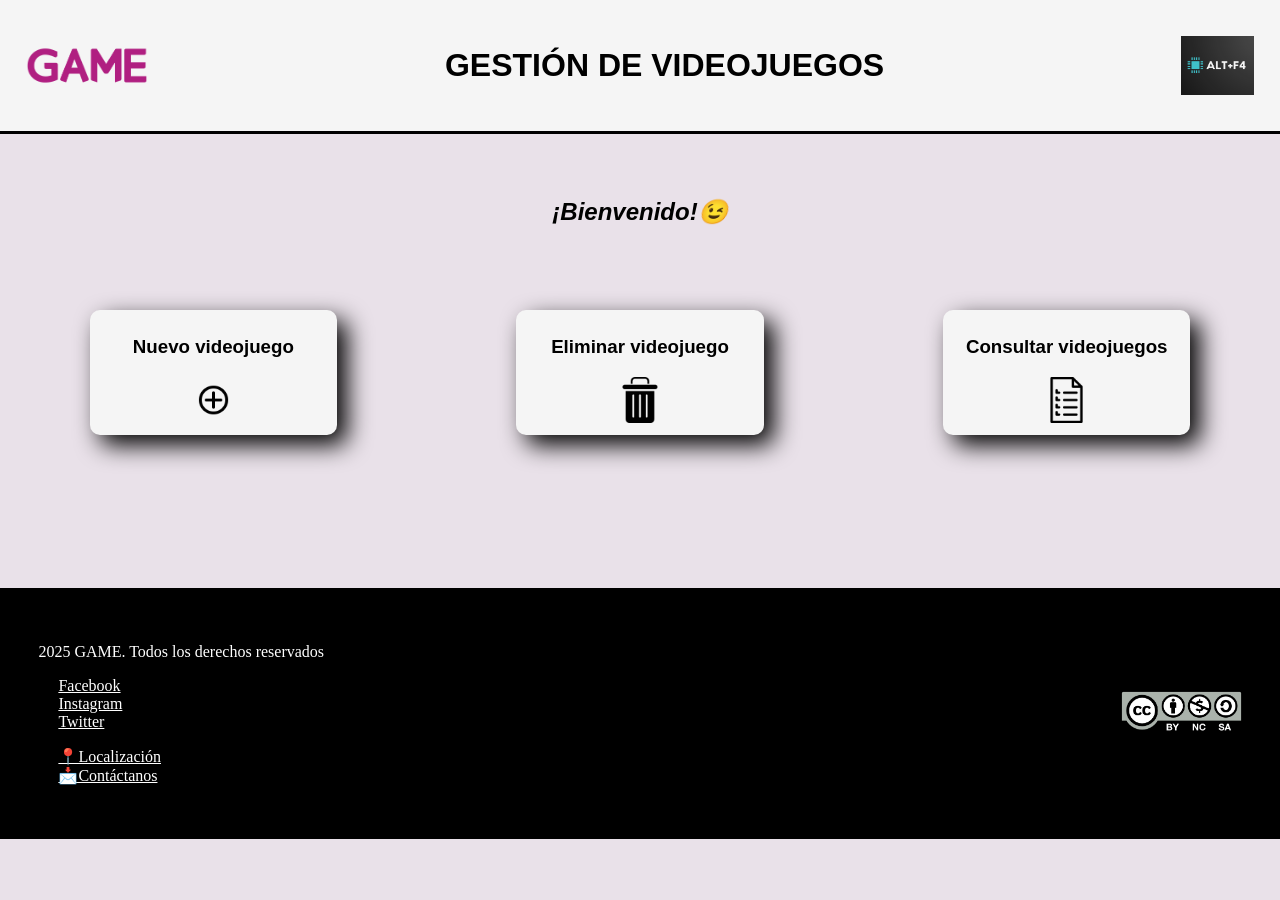
==== paginaWeb/html/index.html @ 191f707f "Avances formulario" ====
<!DOCTYPE html>
<html lang="en">
<head>
    <meta charset="UTF-8">
    <meta name="viewport" content="width=device-width, initial-scale=1.0">
    <title>Gestión de videojuegos</title>
    <link rel="stylesheet" href="../imagenes/">
    <link rel="stylesheet" href="../estilos/estilos.css">
</head>

<body>
    <header>
        <img src="../imagenes/logoGame.png" alt="GAME" width="10%">
        <h1>GESTIÓN DE VIDEOJUEGOS</h1>
        <img src="../imagenes/logoAltF4.png" alt="Alt+F4" width="6%">
    </header>

    <h2><i>¡Bienvenido!😉</i></h2>
    <div class="secciones">
        <a href="nuevoJuego.html">
            <div class="altas">
                <h3>Nuevo videojuego</h3>
                <img src="../imagenes/logoAñadir.png" alt="" width="20%">
            </div>
        </a>

        <a href="">
            <div class="bajas">
                <h3>Eliminar videojuego</h3>
                <img src="../imagenes/logoEliminar.png" alt="" width="20%">
            </div>
        </a>

        <a href="../php/consultarVideojuegos.php">
            <div class="consultar">
                <h3>Consultar videojuegos</h3>
                <img src="../imagenes/logoListar.png" alt="" width="20%">
            </div>
        </a>
    </div>

    <footer>
        <div class="ordenarFooter">
            <div>
                <p>2025 GAME. Todos los derechos reservados</p>
                <p>
                    <a href="https://www.facebook.com/?locale=es_ES">Facebook</a>
                    <br>
                    <a href="https://www.instagram.com/">Instagram</a>
                    <br>
                    <a href="https://x.com/?lang=es">Twitter</a>
                </p>
                <p>
                    <a href="https://www.google.com/maps">📍Localización</a>
                    <br>
                    <a href="https://workspace.google.com/intl/es/gmail/">📩Contáctanos</a>
                </p>
            </div>
            <div class="imgCreativeCommons">
                <img src="../imagenes/creativeCommons.png" alt="" width="30%">
            </div>
        </div>
    </footer>
</body>
</html>
---- paginaWeb/estilos/estilos.css ----
*{
    font-family: 'Franklin Gothic Medium', 'Arial Narrow', Arial, sans-serif;
}

body{
    background-color: rgb(233, 225, 233);
    margin: 0;
    padding: 0;
}

/*HEADER*/
header{
    background-color: whitesmoke;
    display: flex;
    justify-content: space-between;
    padding: 2%;
    margin: 0;
    align-items: center;
    border-bottom: solid;
}

/*FOOTER*/
footer{
    background-color: black;
    padding: 3%;
    margin-top: 5%
}

footer p, footer a{
    font-family: 'Times New Roman', Times, serif;
    color: white;
}

footer a{
    text-decoration: underline;
}

.ordenarFooter{
    display: flex;
    justify-content: space-between;
    align-items: center;
}

.imgCreativeCommons{
    text-align: end;
}

/*------------------------INDEX-------------------------*/
/*CUERPO*/
h2{
    text-align: center;
    margin-top: 5%;
}

.secciones{
    display: flex;
}

a{
    text-decoration: none;
    color: inherit;
    margin: 7%;
    margin-top: 5%;
}

.altas,.bajas,.consultar{
    box-shadow: 10px 10px 25px;
    border-radius: 10px;
    background-color: whitesmoke;
    padding: 3%;
    text-align: center;
    transition: transform 0.3s ease;
}

.altas:hover,.bajas:hover,.consultar:hover{
    background-color: rgb(226, 226, 226);
    transform: scale(1.1);
}
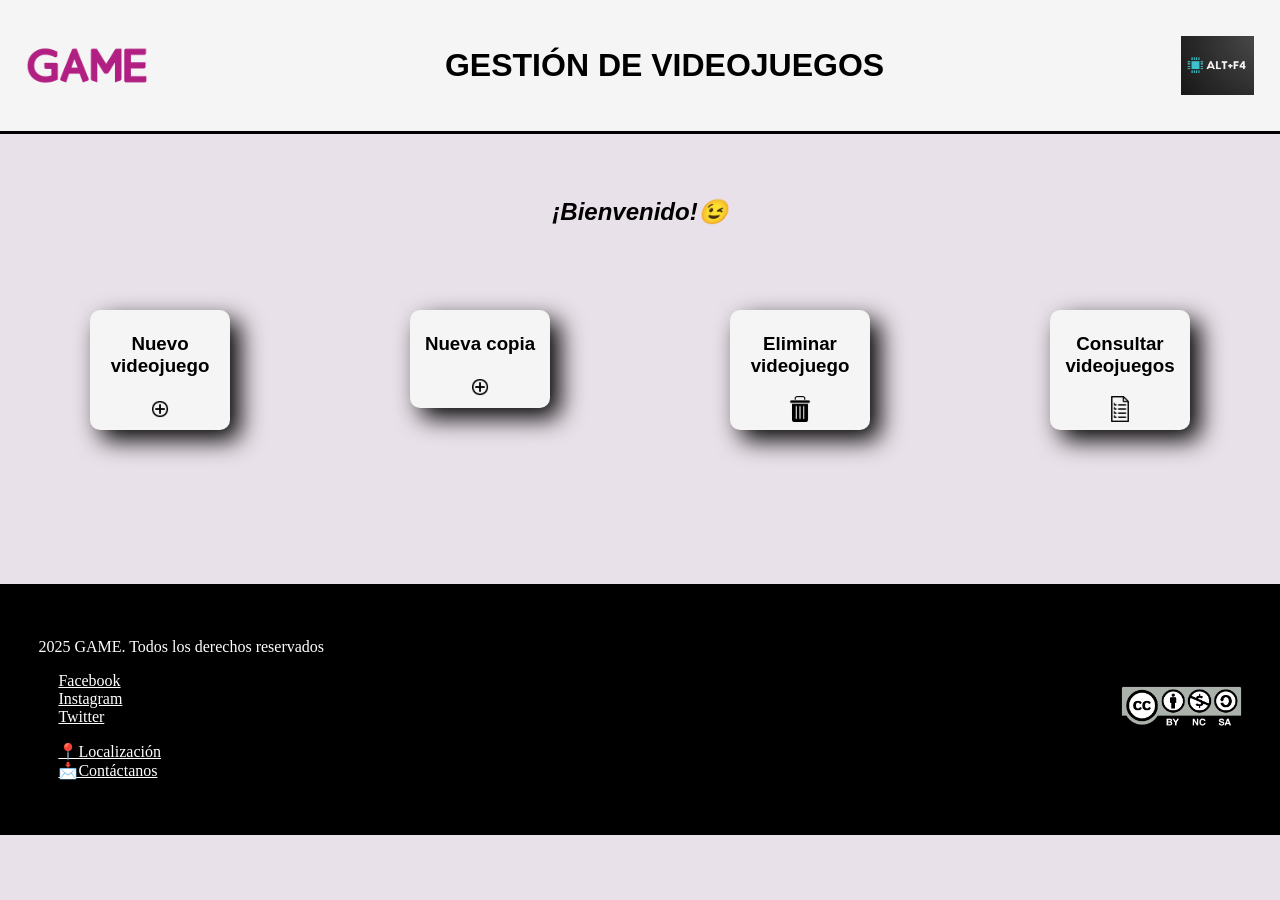
==== commit a8c041c0: "nueva copia" ====
--- a/paginaWeb/html/index.html
+++ b/paginaWeb/html/index.html
@@ -6,6 +6,7 @@
     <title>Gestión de videojuegos</title>
     <link rel="stylesheet" href="../imagenes/">
     <link rel="stylesheet" href="../estilos/estilos.css">
+    <link rel="icon" href="../imagenes/favicon.png">
 </head>
 
 <body>
@@ -24,7 +25,14 @@
             </div>
         </a>
 
-        <a href="">
+        <a href="../php/nuevaCopia.php">
+            <div class="altas">
+                <h3>Nueva copia</h3>
+                <img src="../imagenes/logoAñadir.png" alt="" width="20%">
+            </div>
+        </a>
+
+        <a href="eliminarJuego.html">
             <div class="bajas">
                 <h3>Eliminar videojuego</h3>
                 <img src="../imagenes/logoEliminar.png" alt="" width="20%">
@@ -37,6 +45,7 @@
                 <img src="../imagenes/logoListar.png" alt="" width="20%">
             </div>
         </a>
+        
     </div>
 
     <footer>
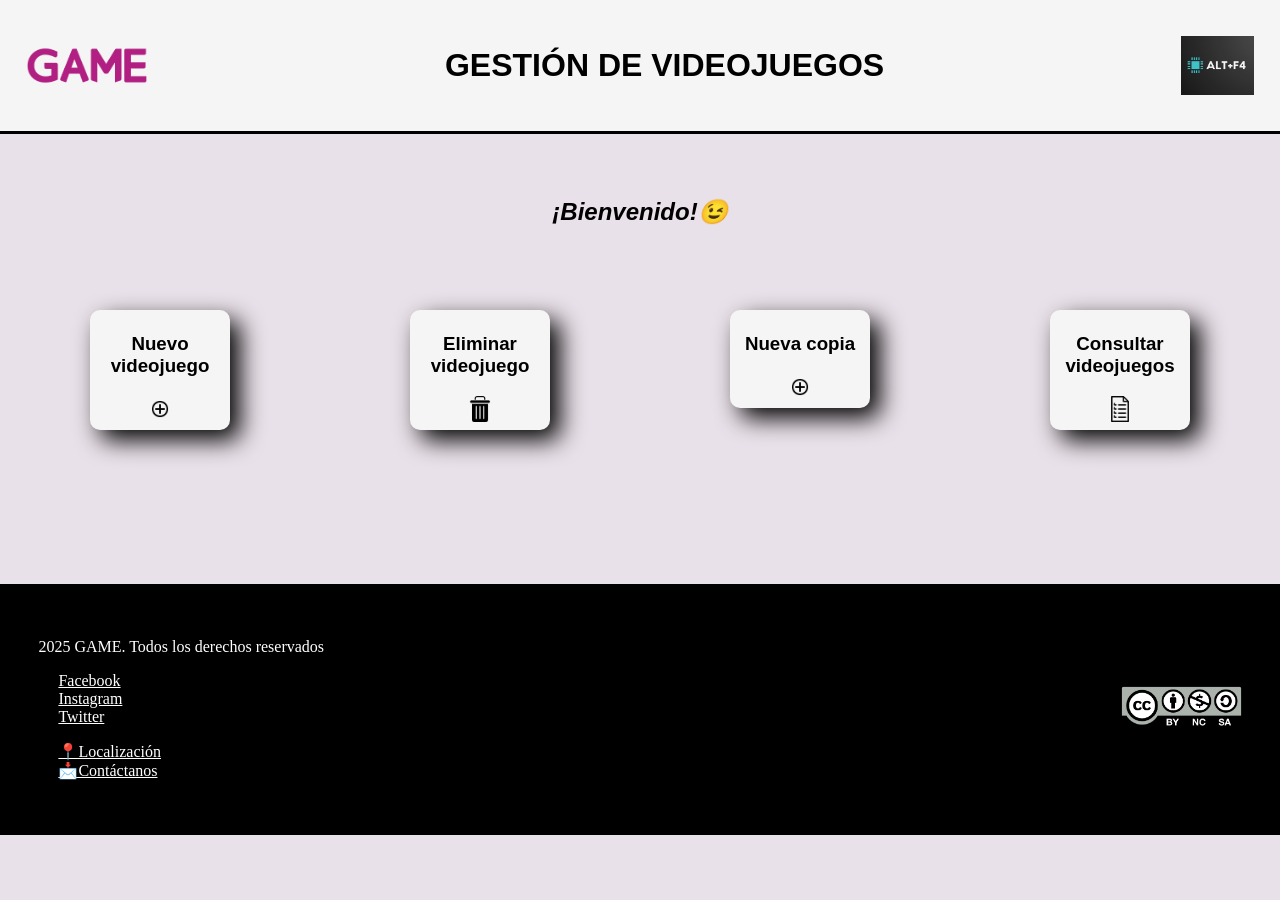
==== commit 3627fd13: "Recuadro blanco" ====
--- a/paginaWeb/html/index.html
+++ b/paginaWeb/html/index.html
@@ -25,17 +25,17 @@
             </div>
         </a>
 
+        <a href="eliminarJuego.html">
+            <div class="bajas">
+                <h3>Eliminar videojuego</h3>
+                <img src="../imagenes/logoEliminar.png" alt="" width="20%">
+            </div>
+        </a>
+        
         <a href="../php/nuevaCopia.php">
             <div class="altas">
                 <h3>Nueva copia</h3>
                 <img src="../imagenes/logoAñadir.png" alt="" width="20%">
-            </div>
-        </a>
-
-        <a href="eliminarJuego.html">
-            <div class="bajas">
-                <h3>Eliminar videojuego</h3>
-                <img src="../imagenes/logoEliminar.png" alt="" width="20%">
             </div>
         </a>
 
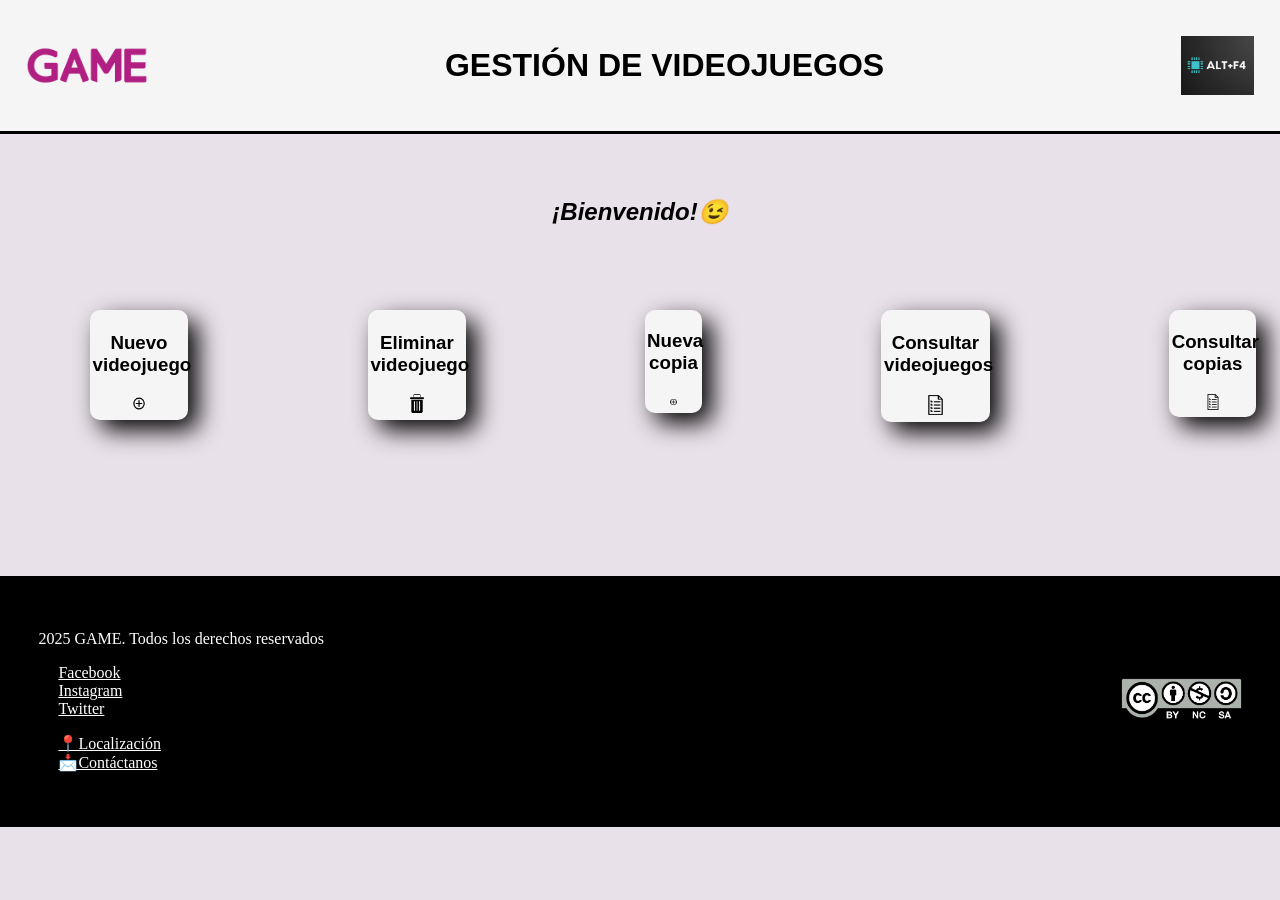
==== commit 304bbb6a: "consultar copias" ====
--- a/paginaWeb/html/index.html
+++ b/paginaWeb/html/index.html
@@ -45,6 +45,12 @@
                 <img src="../imagenes/logoListar.png" alt="" width="20%">
             </div>
         </a>
+        <a href="../php/consultarCopias.php">
+            <div class="consultar">
+                <h3>Consultar copias</h3>
+                <img src="../imagenes/logoListar.png" alt="" width="20%">
+            </div>
+        </a>
         
     </div>
 
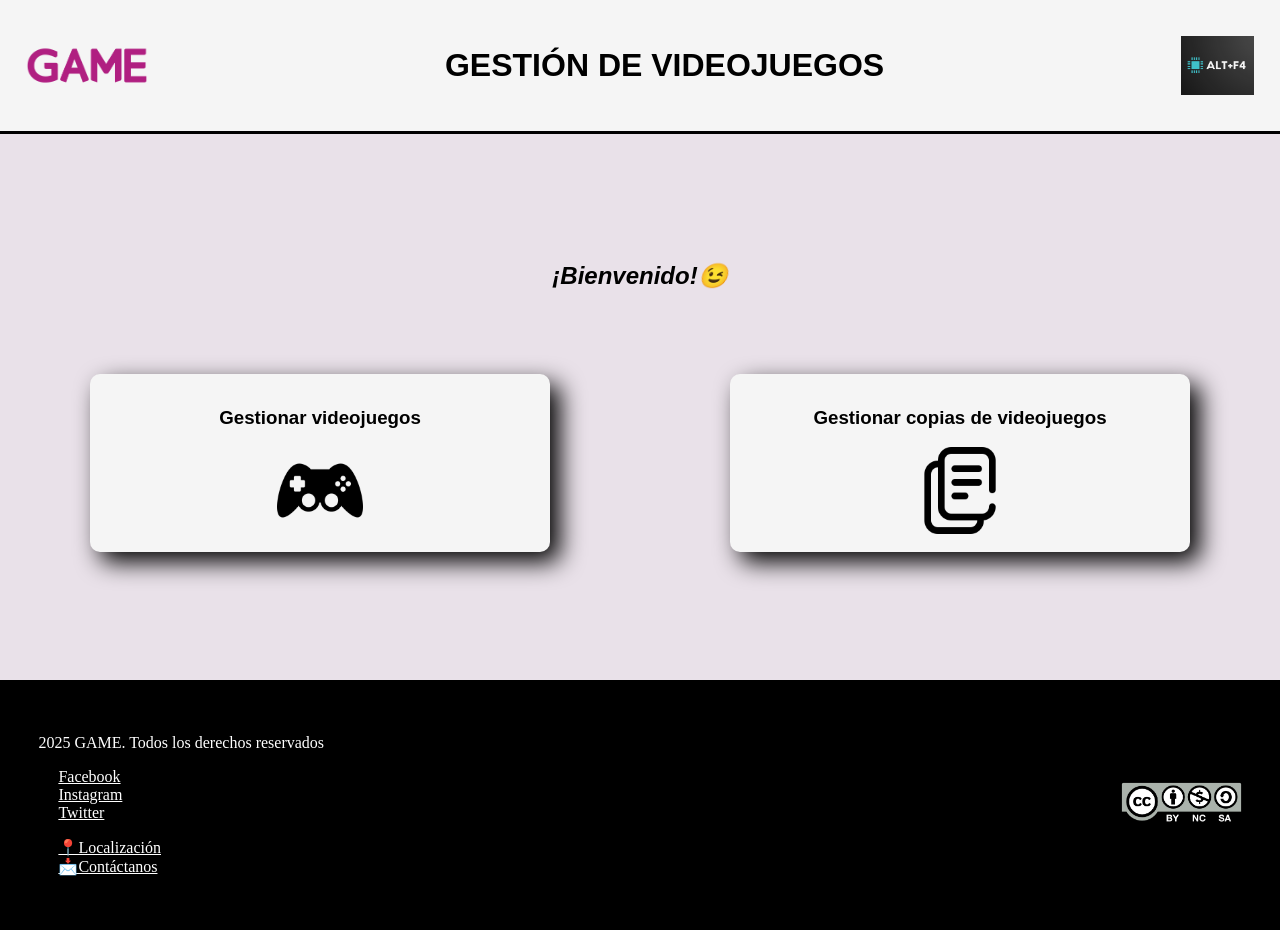
==== commit b441a0ff: "Gestionar paginas" ====
--- a/paginaWeb/html/index.html
+++ b/paginaWeb/html/index.html
@@ -5,7 +5,7 @@
     <meta name="viewport" content="width=device-width, initial-scale=1.0">
     <title>Gestión de videojuegos</title>
     <link rel="stylesheet" href="../imagenes/">
-    <link rel="stylesheet" href="../estilos/estilos.css">
+    <link rel="stylesheet" href="../estilos/estilosIndex.css">
     <link rel="icon" href="../imagenes/favicon.png">
 </head>
 
@@ -18,40 +18,19 @@
 
     <h2><i>¡Bienvenido!😉</i></h2>
     <div class="secciones">
-        <a href="nuevoJuego.html">
-            <div class="altas">
-                <h3>Nuevo videojuego</h3>
-                <img src="../imagenes/logoAñadir.png" alt="" width="20%">
+        <a href="indexVideojuegos.html">
+            <div class="indexVideojuegos">
+                <h3>Gestionar videojuegos</h3>
+                <img src="../imagenes/iconoVideojuegos.png" alt="" width="20%">
             </div>
         </a>
 
-        <a href="eliminarJuego.html">
-            <div class="bajas">
-                <h3>Eliminar videojuego</h3>
-                <img src="../imagenes/logoEliminar.png" alt="" width="20%">
+        <a href="indexCopias.html">
+            <div class="indexCopias">
+                <h3>Gestionar copias de videojuegos</h3>
+                <img src="../imagenes/iconoCopias.png" alt="" width="20%">
             </div>
         </a>
-        
-        <a href="../php/nuevaCopia.php">
-            <div class="altas">
-                <h3>Nueva copia</h3>
-                <img src="../imagenes/logoAñadir.png" alt="" width="20%">
-            </div>
-        </a>
-
-        <a href="../php/consultarVideojuegos.php">
-            <div class="consultar">
-                <h3>Consultar videojuegos</h3>
-                <img src="../imagenes/logoListar.png" alt="" width="20%">
-            </div>
-        </a>
-        <a href="../php/consultarCopias.php">
-            <div class="consultar">
-                <h3>Consultar copias</h3>
-                <img src="../imagenes/logoListar.png" alt="" width="20%">
-            </div>
-        </a>
-        
     </div>
 
     <footer>
--- a/paginaWeb/estilos/estilosIndex.css
+++ b/paginaWeb/estilos/estilosIndex.css
@@ -0,0 +1,79 @@
+*{
+    font-family: 'Franklin Gothic Medium', 'Arial Narrow', Arial, sans-serif;
+}
+
+body{
+    background-color: rgb(233, 225, 233);
+    margin: 0;
+    padding: 0;
+}
+
+/*HEADER*/
+header{
+    background-color: whitesmoke;
+    display: flex;
+    justify-content: space-between;
+    padding: 2%;
+    margin: 0;
+    align-items: center;
+    border-bottom: solid;
+}
+
+/*FOOTER*/
+footer{
+    background-color: black;
+    padding: 3%;
+    margin-top: 5%
+}
+
+footer p, footer a{
+    font-family: 'Times New Roman', Times, serif;
+    color: white;
+}
+
+footer a{
+    text-decoration: underline;
+}
+
+.ordenarFooter{
+    display: flex;
+    justify-content: space-between;
+    align-items: center;
+}
+
+.imgCreativeCommons{
+    text-align: end;
+}
+
+/*----------INDEX----------*/
+.secciones{
+    display: flex;
+    margin-bottom: 10%;
+}
+
+.indexCopias, .indexVideojuegos{
+    box-shadow: 10px 10px 25px;
+    border-radius: 10px;
+    background-color: whitesmoke;
+    padding: 3%;
+    text-align: center;
+    transition: transform 0.3s ease;
+}
+
+.indexCopias:hover, .indexVideojuegos:hover{
+    background-color: rgb(226, 226, 226);
+    transform: scale(1.1);
+}
+
+a{
+    text-decoration: none;
+    color: inherit;
+    margin: 7%;
+    margin-top: 5%;
+    margin-bottom: 0;
+}
+
+h2{
+    text-align: center;
+    margin-top: 10%;
+}
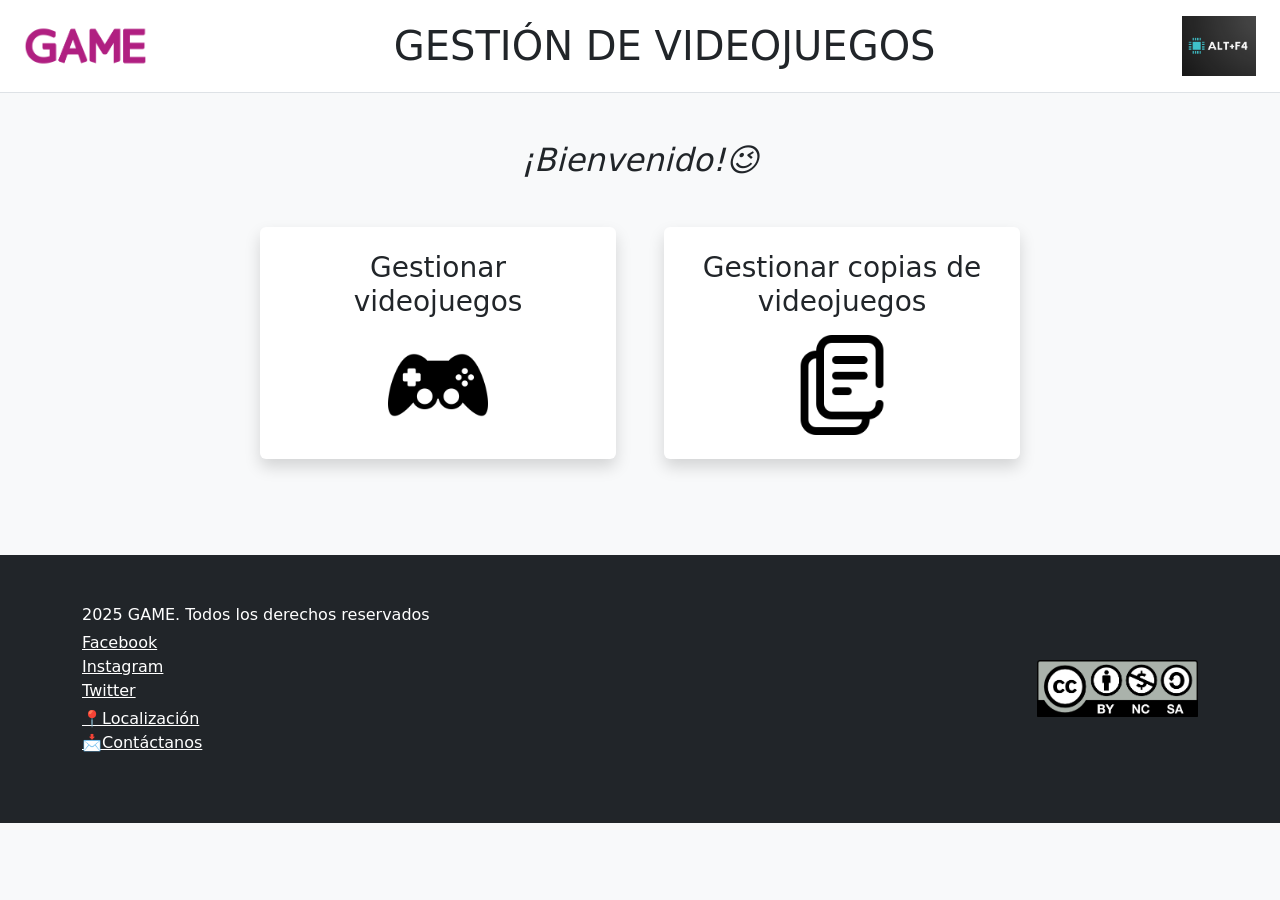
==== commit 58a08b9f: "Index bootstrap" ====
--- a/paginaWeb/html/index.html
+++ b/paginaWeb/html/index.html
@@ -1,59 +1,79 @@
 <!DOCTYPE html>
-<html lang="en">
+<html lang="es">
 <head>
     <meta charset="UTF-8">
     <meta name="viewport" content="width=device-width, initial-scale=1.0">
     <title>Gestión de videojuegos</title>
-    <link rel="stylesheet" href="../imagenes/">
+
+    <!-- Bootstrap CSS -->
+    <link href="https://cdn.jsdelivr.net/npm/bootstrap@5.3.2/dist/css/bootstrap.min.css" rel="stylesheet">
+
     <link rel="stylesheet" href="../estilos/estilosIndex.css">
     <link rel="icon" href="../imagenes/favicon.png">
 </head>
 
-<body>
-    <header>
-        <img src="../imagenes/logoGame.png" alt="GAME" width="10%">
-        <h1>GESTIÓN DE VIDEOJUEGOS</h1>
-        <img src="../imagenes/logoAltF4.png" alt="Alt+F4" width="6%">
+<body class="bg-light">
+
+    <!-- HEADER -->
+    <header class="bg-white border-bottom py-3 d-flex justify-content-between align-items-center px-4">
+        <img src="../imagenes/logoGame.png" alt="GAME" class="img-fluid" style="max-width: 10%;">
+        <h1 class="text-center m-0">GESTIÓN DE VIDEOJUEGOS</h1>
+        <img src="../imagenes/logoAltF4.png" alt="Alt+F4" class="img-fluid" style="max-width: 6%;">
     </header>
 
-    <h2><i>¡Bienvenido!😉</i></h2>
-    <div class="secciones">
-        <a href="indexVideojuegos.html">
-            <div class="indexVideojuegos">
-                <h3>Gestionar videojuegos</h3>
-                <img src="../imagenes/iconoVideojuegos.png" alt="" width="20%">
-            </div>
-        </a>
+    <!-- TITULO -->
+    <h2 class="text-center my-5"><i>¡Bienvenido!😉</i></h2>
 
-        <a href="indexCopias.html">
-            <div class="indexCopias">
-                <h3>Gestionar copias de videojuegos</h3>
-                <img src="../imagenes/iconoCopias.png" alt="" width="20%">
-            </div>
-        </a>
+    <!-- SECCIONES -->
+    <div class="container my-5">
+        <div class="row justify-content-center gap-4">
+
+            <a href="indexVideojuegos.html" class="col-10 col-md-4 text-decoration-none text-dark mb-4">
+                <div class="p-4 bg-white shadow rounded text-center hover-scale">
+                    <h3 class="mb-3">Gestionar videojuegos</h3>
+                    <img src="../imagenes/iconoVideojuegos.png" class="img-fluid" style="width:100px; height:100px; object-fit:contain;">
+                </div>
+            </a>
+
+            <a href="indexCopias.html" class="col-10 col-md-4 text-decoration-none text-dark mb-5 pb">
+                <div class="p-4 bg-white shadow rounded text-center hover-scale">
+                    <h3 class="mb-3">Gestionar copias de videojuegos</h3>
+                    <img src="../imagenes/iconoCopias.png" class="img-fluid" style="width:100px; height:100px; object-fit:contain;">
+                </div>
+            </a>
+
+        </div>
     </div>
 
-    <footer>
-        <div class="ordenarFooter">
-            <div>
-                <p>2025 GAME. Todos los derechos reservados</p>
-                <p>
-                    <a href="https://www.facebook.com/?locale=es_ES">Facebook</a>
-                    <br>
-                    <a href="https://www.instagram.com/">Instagram</a>
-                    <br>
-                    <a href="https://x.com/?lang=es">Twitter</a>
+
+    <!-- FOOTER -->
+    <footer class="bg-dark text-white mt-5 p-5">
+        <div class="container d-flex justify-content-between align-items-center flex-wrap">
+
+            <div class="mb-3">
+                <p class="mb-1">2025 GAME. Todos los derechos reservados</p>
+
+                <p class="mb-1">
+                    <a href="https://www.facebook.com/?locale=es_ES" class="text-white text-decoration-underline">Facebook</a><br>
+                    <a href="https://www.instagram.com/" class="text-white text-decoration-underline">Instagram</a><br>
+                    <a href="https://x.com/?lang=es" class="text-white text-decoration-underline">Twitter</a>
                 </p>
-                <p>
-                    <a href="https://www.google.com/maps">📍Localización</a>
-                    <br>
-                    <a href="https://workspace.google.com/intl/es/gmail/">📩Contáctanos</a>
+
+                <p class="mb-1">
+                    <a href="https://www.google.com/maps" class="text-white text-decoration-underline">📍Localización</a><br>
+                    <a href="https://workspace.google.com/intl/es/gmail/" class="text-white text-decoration-underline">📩Contáctanos</a>
                 </p>
             </div>
-            <div class="imgCreativeCommons">
-                <img src="../imagenes/creativeCommons.png" alt="" width="30%">
+
+            <div class="text-end">
+                <img src="../imagenes/creativeCommons.png" alt="Creative Commons" class="img-fluid" style="width: 40%;">
             </div>
+
         </div>
     </footer>
+
+    <!-- Bootstrap JS -->
+    <script src="https://cdn.jsdelivr.net/npm/bootstrap@5.3.2/dist/js/bootstrap.bundle.min.js"></script>
+
 </body>
-</html>+</html>
--- a/paginaWeb/estilos/estilosIndex.css
+++ b/paginaWeb/estilos/estilosIndex.css
@@ -1,79 +1,7 @@
-*{
-    font-family: 'Franklin Gothic Medium', 'Arial Narrow', Arial, sans-serif;
+.hover-scale {
+    transition: transform 0.3s;
 }
-
-body{
-    background-color: rgb(233, 225, 233);
-    margin: 0;
-    padding: 0;
+.hover-scale:hover {
+    transform: scale(1.08);
+    background-color: rgb(230, 230, 230);
 }
-
-/*HEADER*/
-header{
-    background-color: whitesmoke;
-    display: flex;
-    justify-content: space-between;
-    padding: 2%;
-    margin: 0;
-    align-items: center;
-    border-bottom: solid;
-}
-
-/*FOOTER*/
-footer{
-    background-color: black;
-    padding: 3%;
-    margin-top: 5%
-}
-
-footer p, footer a{
-    font-family: 'Times New Roman', Times, serif;
-    color: white;
-}
-
-footer a{
-    text-decoration: underline;
-}
-
-.ordenarFooter{
-    display: flex;
-    justify-content: space-between;
-    align-items: center;
-}
-
-.imgCreativeCommons{
-    text-align: end;
-}
-
-/*----------INDEX----------*/
-.secciones{
-    display: flex;
-    margin-bottom: 10%;
-}
-
-.indexCopias, .indexVideojuegos{
-    box-shadow: 10px 10px 25px;
-    border-radius: 10px;
-    background-color: whitesmoke;
-    padding: 3%;
-    text-align: center;
-    transition: transform 0.3s ease;
-}
-
-.indexCopias:hover, .indexVideojuegos:hover{
-    background-color: rgb(226, 226, 226);
-    transform: scale(1.1);
-}
-
-a{
-    text-decoration: none;
-    color: inherit;
-    margin: 7%;
-    margin-top: 5%;
-    margin-bottom: 0;
-}
-
-h2{
-    text-align: center;
-    margin-top: 10%;
-}
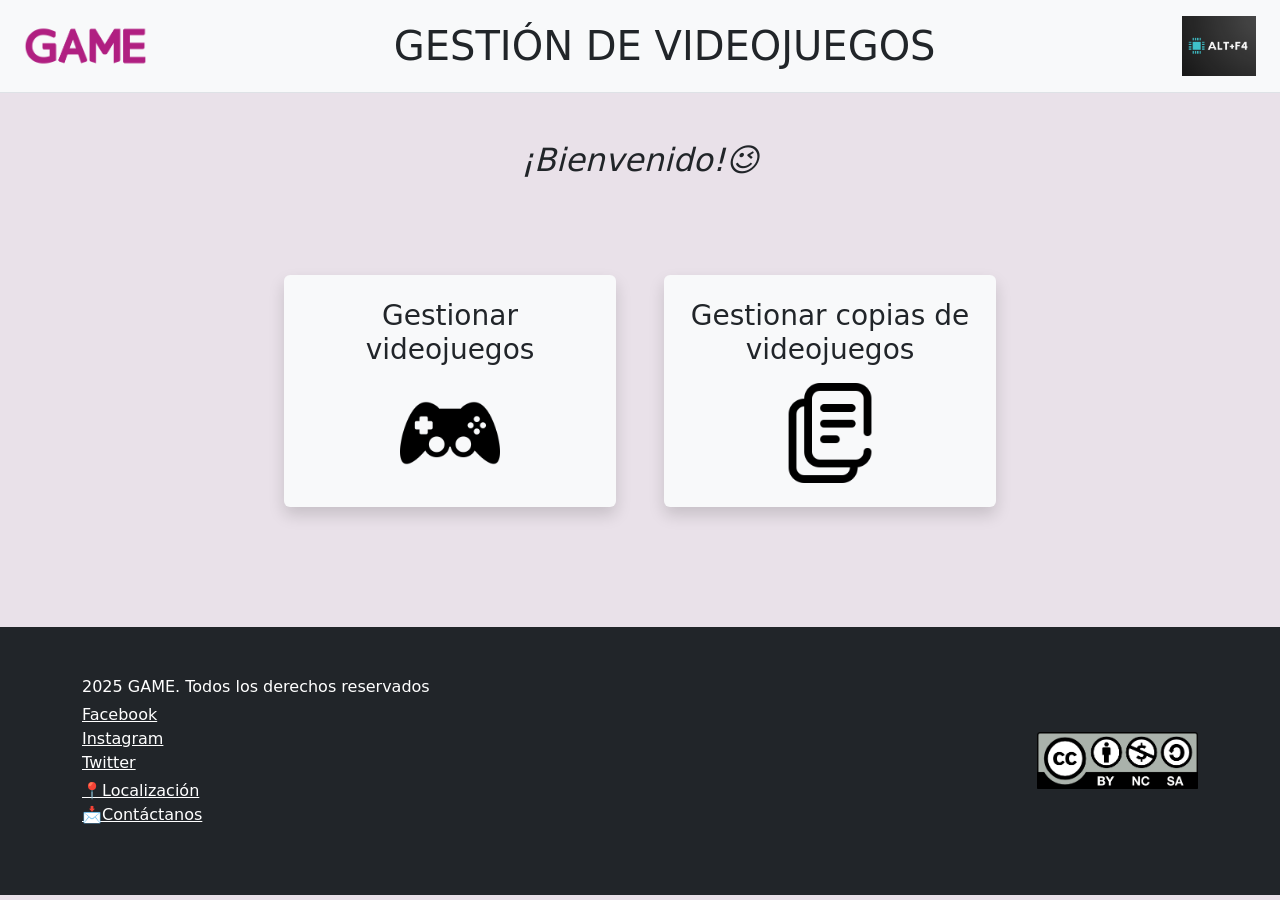
==== commit e731615c: "arreglos index bootstrap" ====
--- a/paginaWeb/html/index.html
+++ b/paginaWeb/html/index.html
@@ -12,10 +12,10 @@
     <link rel="icon" href="../imagenes/favicon.png">
 </head>
 
-<body class="bg-light">
+<body>
 
     <!-- HEADER -->
-    <header class="bg-white border-bottom py-3 d-flex justify-content-between align-items-center px-4">
+    <header class="bg-light border-bottom py-3 d-flex justify-content-between align-items-center px-4">
         <img src="../imagenes/logoGame.png" alt="GAME" class="img-fluid" style="max-width: 10%;">
         <h1 class="text-center m-0">GESTIÓN DE VIDEOJUEGOS</h1>
         <img src="../imagenes/logoAltF4.png" alt="Alt+F4" class="img-fluid" style="max-width: 6%;">
@@ -25,18 +25,17 @@
     <h2 class="text-center my-5"><i>¡Bienvenido!😉</i></h2>
 
     <!-- SECCIONES -->
-    <div class="container my-5">
+    <div class="container my-5 p-5">
         <div class="row justify-content-center gap-4">
-
             <a href="indexVideojuegos.html" class="col-10 col-md-4 text-decoration-none text-dark mb-4">
-                <div class="p-4 bg-white shadow rounded text-center hover-scale">
+                <div class="p-4 bg-light shadow rounded text-center hover-scale h-100 d-flex flex-column justify-content-center align-items-center">
                     <h3 class="mb-3">Gestionar videojuegos</h3>
                     <img src="../imagenes/iconoVideojuegos.png" class="img-fluid" style="width:100px; height:100px; object-fit:contain;">
                 </div>
             </a>
 
-            <a href="indexCopias.html" class="col-10 col-md-4 text-decoration-none text-dark mb-5 pb">
-                <div class="p-4 bg-white shadow rounded text-center hover-scale">
+            <a href="indexCopias.html" class="col-10 col-md-4 text-decoration-none text-dark mb-4">
+                <div class="p-4 bg-light shadow rounded text-center hover-scale h-100 d-flex flex-column justify-content-center align-items-center">
                     <h3 class="mb-3">Gestionar copias de videojuegos</h3>
                     <img src="../imagenes/iconoCopias.png" class="img-fluid" style="width:100px; height:100px; object-fit:contain;">
                 </div>
@@ -44,7 +43,6 @@
 
         </div>
     </div>
-
 
     <!-- FOOTER -->
     <footer class="bg-dark text-white mt-5 p-5">
--- a/paginaWeb/estilos/estilosIndex.css
+++ b/paginaWeb/estilos/estilosIndex.css
@@ -5,3 +5,7 @@
     transform: scale(1.08);
     background-color: rgb(230, 230, 230);
 }
+
+body{
+    background-color: rgb(233, 225, 233);
+}
